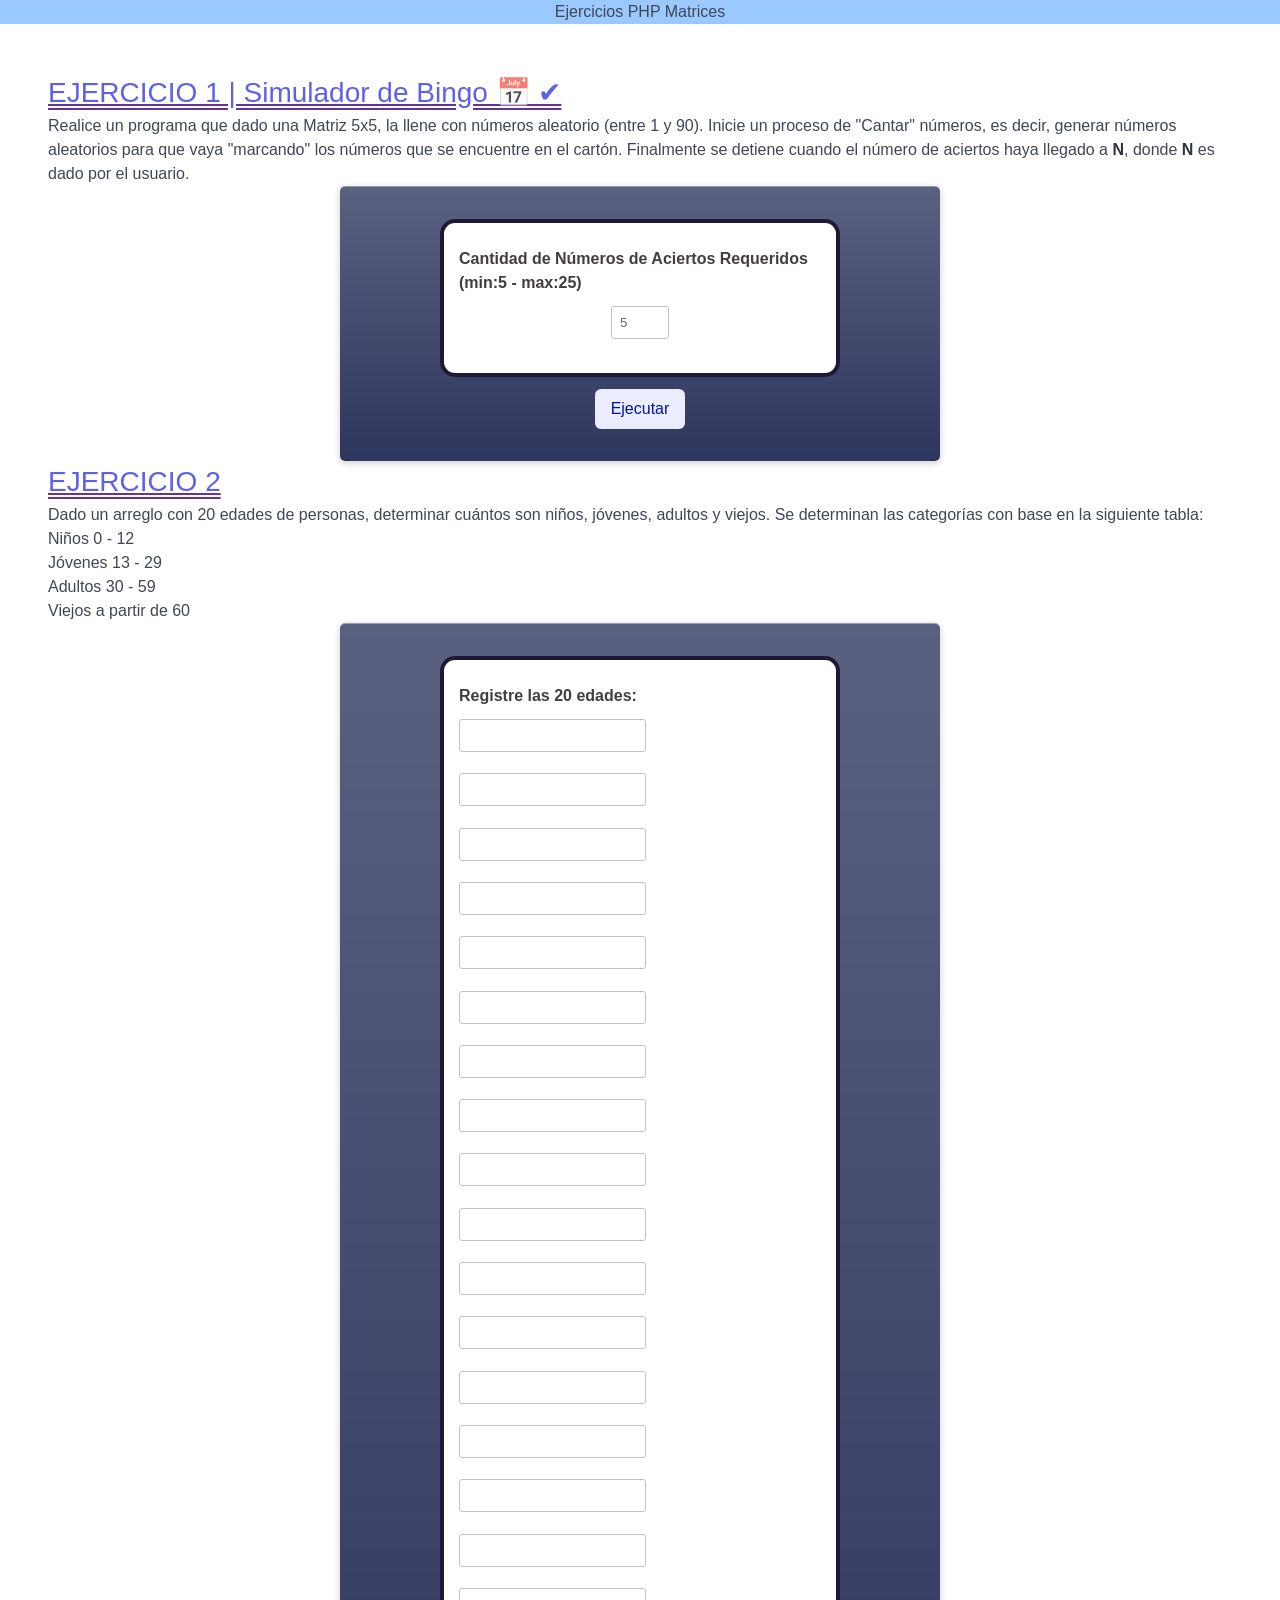
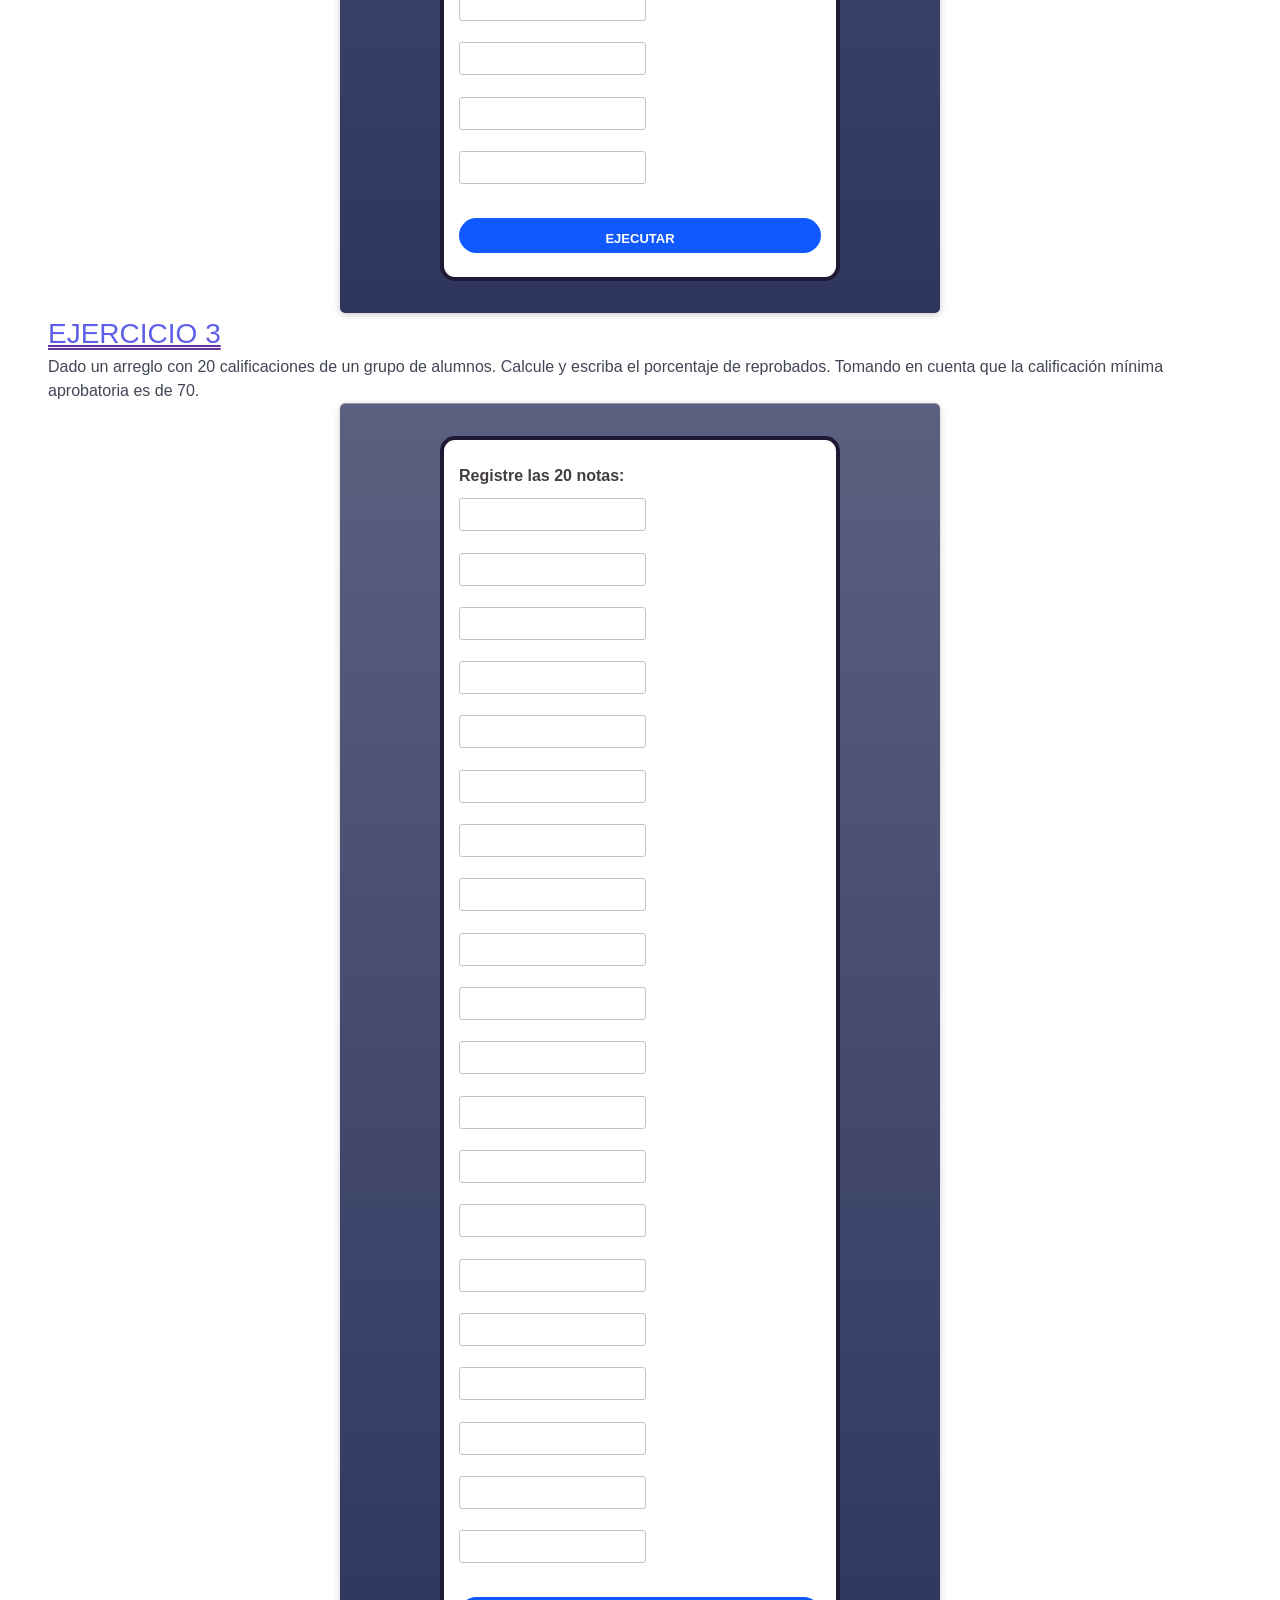
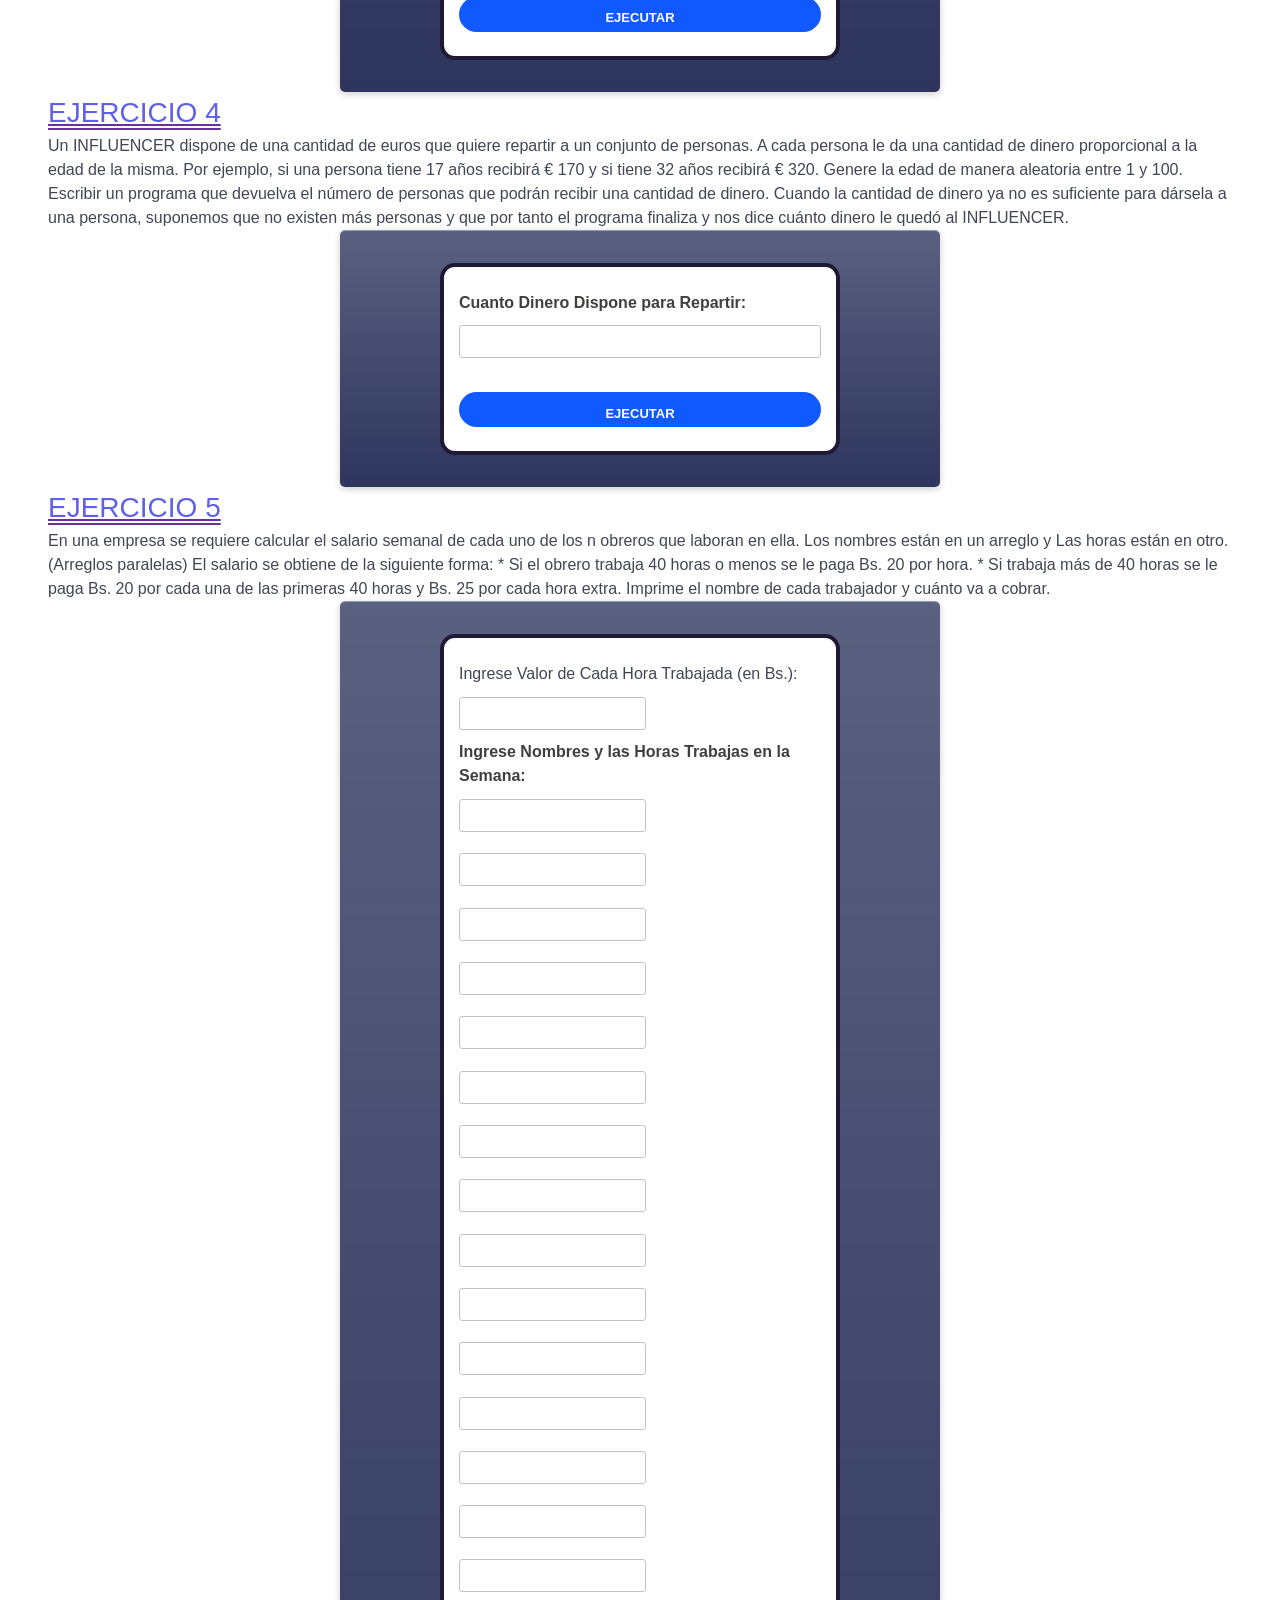
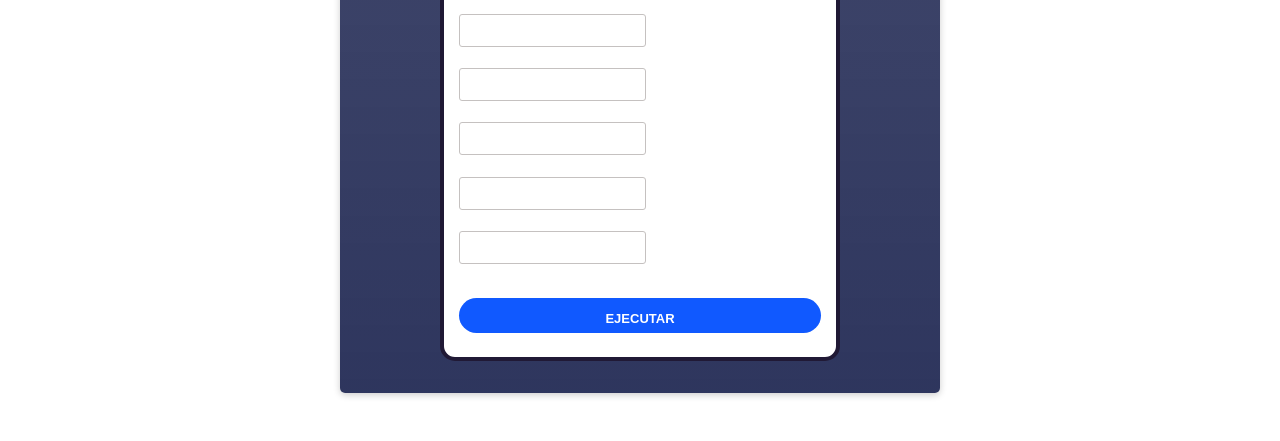
==== EjerciciosMatrices/index.html @ 1eda64de "Simulador de Bingo" ====
<!DOCTYPE html>
<html lang="en">
  <head>
    <meta charset="UTF-8" />
    <meta name="viewport" content="width=device-width, initial-scale=1.0" />
    <title>Ejercicios PHP | Matrices </title>

    <link rel="stylesheet" href="Estilos/bulma.css" />
    <link rel="stylesheet" href="Estilos/custom.css" />
  </head>

  <body>
    <header>
      <h2 class="text-center">Ejercicios PHP Matrices </h2>
    </header>

    <main>
        <div id="ejercicio1">
          <h1 class="ejercicio-titulo">EJERCICIO 1 | Simulador de Bingo 📅 ✔  </h1>
          <div >
            <p>
                Realice un programa que dado una Matriz 5x5, la llene con números aleatorio (entre 1 y 90). Inicie un proceso de 
                "Cantar" números, es decir, generar números aleatorios para que vaya "marcando" los números que se
                encuentre en el cartón. Finalmente se detiene cuando el número de aciertos haya llegado a <strong>N</strong>, donde 
                <strong>N</strong> es dado por el usuario.
            </p>
            <p>
              <div  class="frame">
                <form action="Scripts/BingoSimulador.php" method="post" class="formulario">
                  <div class="field formulario-contenedor">
                    <label class="formulario-label" for="cantAciertos">
                      Cantidad de Números de Aciertos Requeridos (min:5 - max:25)
                    </label>
                    <div class="control is-flex is-justify-content-center">
                      <input class="formulario-input" type="number" value=5 min="5" max="25" step="1" id="cantAciertos" name="cantAciertos" />
                    </div>
                  </div>
                  <!-- <div class="field formulario-contenedor">
                    <label class="formulario-label" for="cantMatriz">
                      Cantidad de Matriz (min:1 - max:4)
                    </label>
                    <div class="control is-flex is-justify-content-center">
                      <input class="formulario-input" type="number" value=1 min="1" max="4" step="1" id="cantMatriz" name="cantMatriz"/>
                    </div>
                  </div> -->
                  <div class="field is-flex is-justify-content-center">
                    <input class="button is-link is-light" type="submit" value="Ejecutar" />
                  </div>
                </form>
              </div>
            </p>
          </div>
        </div>

        <div id="ejercicio2">
            <h1 class="ejercicio-titulo">EJERCICIO 2</h1>
            <div >
              <p>
                Dado un arreglo con 20 edades de personas, determinar cuántos son niños, jóvenes, 
                adultos y viejos. Se determinan las categorías con base en la siguiente tabla:
                <ul>
                  <li>Niños 0 - 12</li>
                  <li>Jóvenes 13 - 29 </li>
                  <li>Adultos 30 - 59</li>
                  <li>Viejos a partir de 60</li>
                </ul>
              </p>
              <p>
                <div  class="frame">
                  <form action="Ejercicios/ClasificarEdades.php" method="post" class="formulario">
                    <div class="formulario-contenedor">
                      <label class="formulario-label" for="edades">
                        Registre las 20 edades:
                      </label>
                      <ul>
                          <li>
                            <input class="formulario-input" type="number"  name="edades[0]" required/>
                          </li> 
                          <li>
                            <input class="formulario-input" type="number"  name="edades[1]" required/>
                          </li> 
                          <li>
                            <input class="formulario-input" type="number"  name="edades[2]" required/>
                          </li> 
                          <li>
                            <input class="formulario-input" type="number"  name="edades[3]" required/>
                          </li> 
                          <li>
                            <input class="formulario-input" type="number"  name="edades[4]" required/>
                          </li> 
                          <li>
                            <input class="formulario-input" type="number"  name="edades[5]" required/>
                          </li> 
                          <li>
                            <input class="formulario-input" type="number"  name="edades[6]" required/>
                          </li> 
                          <li>
                            <input class="formulario-input" type="number"  name="edades[7]" required/>
                          </li> 
                          <li>
                            <input class="formulario-input" type="number"  name="edades[8]" required/>
                          </li> 
                          <li>
                            <input class="formulario-input" type="number"  name="edades[9]" required/>
                          </li> 
                          <li>
                            <input class="formulario-input" type="number"  name="edades[10]" required/>
                          </li> 
                          <li>
                            <input class="formulario-input" type="number"  name="edades[11]" required/>
                          </li> 
                          <li>
                            <input class="formulario-input" type="number"  name="edades[12]" required/>
                          </li> 
                          <li>
                            <input class="formulario-input" type="number"  name="edades[13]" required/>
                          </li> 
                          <li>
                            <input class="formulario-input" type="number"  name="edades[14]" required/>
                          </li> 
                          <li>
                            <input class="formulario-input" type="number"  name="edades[15]" required/>
                          </li> 
                          <li>
                            <input class="formulario-input" type="number"  name="edades[16]" required/>
                          </li> 
                          <li>
                            <input class="formulario-input" type="number"  name="edades[17]" required/>
                          </li> 
                          <li>
                            <input class="formulario-input" type="number"  name="edades[18]" required/>
                          </li> 
                          <li>
                            <input class="formulario-input" type="number"  name="edades[19]" required/>
                          </li> 
                      </ul>
                      <input class="formulario-boton-ejecutar" type="submit" value="Ejecutar" />
                    </div>
                  </form>
                </div>
              </p>
            </div>
        </div>

        <div id="ejercicio3">
            <h1 class="ejercicio-titulo">EJERCICIO 3</h1>
            <div >
              <p>
                Dado un arreglo con 20 calificaciones de un grupo de alumnos. Calcule y escriba el porcentaje de reprobados. 
                Tomando en cuenta que la calificación mínima aprobatoria es de 70.
              </p>
              <p>
                <div  class="frame">
                  <form action="Ejercicios/CalificacionesAlumnos.php" method="post" class="formulario">
                    <div class="formulario-contenedor">
                      <label class="formulario-label" for="notas">
                        Registre las 20 notas:
                      </label>
                      <ul>
                          <li>
                            <input class="formulario-input" type="number"  name="notas[0]" required/>
                          </li> 
                          <li>
                            <input class="formulario-input" type="number"  name="notas[1]" required/>
                          </li> 
                          <li>
                            <input class="formulario-input" type="number"  name="notas[2]" required/>
                          </li> 
                          <li>
                            <input class="formulario-input" type="number"  name="notas[3]" required/>
                          </li> 
                          <li>
                            <input class="formulario-input" type="number"  name="notas[4]" required/>
                          </li> 
                          <li>
                            <input class="formulario-input" type="number"  name="notas[5]" required/>
                          </li> 
                          <li>
                            <input class="formulario-input" type="number"  name="notas[6]" required/>
                          </li> 
                          <li>
                            <input class="formulario-input" type="number"  name="notas[7]" required/>
                          </li> 
                          <li>
                            <input class="formulario-input" type="number"  name="notas[8]" required/>
                          </li> 
                          <li>
                            <input class="formulario-input" type="number"  name="notas[9]" required/>
                          </li> 
                          <li>
                            <input class="formulario-input" type="number"  name="notas[10]" required/>
                          </li> 
                          <li>
                            <input class="formulario-input" type="number"  name="notas[11]" required/>
                          </li> 
                          <li>
                            <input class="formulario-input" type="number"  name="notas[12]" required/>
                          </li> 
                          <li>
                            <input class="formulario-input" type="number"  name="notas[13]" required/>
                          </li> 
                          <li>
                            <input class="formulario-input" type="number"  name="notas[14]" required/>
                          </li> 
                          <li>
                            <input class="formulario-input" type="number"  name="notas[15]" required/>
                          </li> 
                          <li>
                            <input class="formulario-input" type="number"  name="notas[16]" required/>
                          </li> 
                          <li>
                            <input class="formulario-input" type="number"  name="notas[17]" required/>
                          </li> 
                          <li>
                            <input class="formulario-input" type="number"  name="notas[18]" required/>
                          </li> 
                          <li>
                            <input class="formulario-input" type="number"  name="notas[19]" required/>
                          </li> 
                      </ul>
                      <input class="formulario-boton-ejecutar" type="submit" value="Ejecutar" />
                    </div>
                  </form>
                </div>
              </p>
            </div>
        </div>

        <div id="ejercicio4">
          <h1 class="ejercicio-titulo">EJERCICIO 4</h1>
          <div >
            <p>
              Un INFLUENCER dispone de una cantidad de euros que quiere repartir a un conjunto de personas. 
              A cada persona le da una cantidad de dinero proporcional a la edad de la misma. Por ejemplo, 
              si una persona tiene 17 años recibirá € 170 y si tiene 32 años recibirá € 320. 
              Genere la edad de manera aleatoria entre 1 y 100.
              Escribir un programa que devuelva el número de personas que podrán recibir una cantidad de dinero. 
              Cuando la cantidad de dinero ya no es suficiente para dársela a una persona, suponemos que 
              no existen más personas y que por tanto el programa finaliza y nos dice cuánto dinero le 
              quedó al INFLUENCER.
            </p>
            <p>
              <div  class="frame">
                <form action="Ejercicios/InfluencerDineroRepartir.php" method="post" class="formulario">
                  <div class="formulario-contenedor">
                    <label class="formulario-label" for="monto">
                      Cuanto Dinero Dispone para Repartir:
                    </label>
                    <input class="formulario-input" type="number"  name="monto" required/>
                
                    <input class="formulario-boton-ejecutar" type="submit" value="Ejecutar" />
                  </div>
                </form>
              </div>
            </p>
          </div>
        </div>

        <div id="ejercicio5">
          <h1 class="ejercicio-titulo">EJERCICIO 5</h1>
          <div >
            <p>
              En una empresa se requiere calcular el salario semanal de cada uno de los n obreros que laboran en ella. 
              Los nombres están en un arreglo y Las horas están en otro. (Arreglos paralelas)
              El salario se obtiene de la siguiente forma: 
                * Si el obrero trabaja 40 horas o menos se le paga Bs. 20 por hora. 
                * Si trabaja más de 40 horas se le paga Bs. 20 por cada una de las primeras 40 horas y Bs. 25 por cada hora extra. 
              
                Imprime el nombre de cada trabajador y cuánto va a cobrar.
            </p>
            <p>
              <div  class="frame">
                <form action="Ejercicios/CalcularSalarioTrabajadores.php" method="post" class="formulario">
                  <div class="formulario-contenedor">
                    <p>
                    <label class="formulario-label"></label>
                      Ingrese Valor de Cada Hora Trabajada (en Bs.):
                    </label>
                    <input class="formulario-input" type="number"  name="valorXHora" required/>
                  </p>
                    <label class="formulario-label">
                      Ingrese Nombres y las Horas Trabajas en la Semana:
                    </label>
                    <ul>
                        <li>
                          <input class="formulario-input" type="text"  name="nombres[0]" required/>
                          <input class="formulario-input" type="number"  name="horas[0]" required/>
                        </li> 
                        <li>
                          <input class="formulario-input" type="text"  name="nombres[1]" required/>
                          <input class="formulario-input" type="number"  name="horas[1]" required/>
                        </li> 
                        <li>
                          <input class="formulario-input" type="text"  name="nombres[2]" required/>
                          <input class="formulario-input" type="number"  name="horas[2]" required/>
                        </li> 
                        <li>
                          <input class="formulario-input" type="text"  name="nombres[3]" required/>
                          <input class="formulario-input" type="number"  name="horas[3]" required/>
                        </li> 
                        <li>
                          <input class="formulario-input" type="text"  name="nombres[4]" required/>
                          <input class="formulario-input" type="number"  name="horas[4]" required/>
                        </li> 
                        <li>
                          <input class="formulario-input" type="text"  name="nombres[5]" required/>
                          <input class="formulario-input" type="number"  name="horas[5]" required/>
                        </li> 
                        <li>
                          <input class="formulario-input" type="text"  name="nombres[6]" required/>
                          <input class="formulario-input" type="number"  name="horas[6]" required/>
                        </li> 
                        <li>
                          <input class="formulario-input" type="text"  name="nombres[7]" required/>
                          <input class="formulario-input" type="number"  name="horas[7]" required/>
                        </li> 
                        <li>
                          <input class="formulario-input" type="text"  name="nombres[8]" required/>
                          <input class="formulario-input" type="number"  name="horas[8]" required/>
                        </li> 
                        <li>
                          <input class="formulario-input" type="text"  name="nombres[9]" required/>
                          <input class="formulario-input" type="number"  name="horas[9]" required/>
                        </li> 
                        
                    </ul>
                    <input class="formulario-boton-ejecutar" type="submit" value="Ejecutar" />
                  </div>
                </form>
              </div>
            </p>
          </div>
        </div>
        
    </main>
</body>
</html>
---- EjerciciosMatrices/Estilos/custom.css ----
body {
  font-family: Verdana, Geneva, Tahoma, sans-serif;
  margin: 0;
  padding: 0;
}

header {
  background-color: #9ac9ff;
  width: 100%; 
}

main {
    padding: 48px;
}

.frame {

  width: 600px;
  background:
    linear-gradient(
    rgba(35,43,85,0.75),
    rgba(35,43,85,0.95));
  padding: 32px;
  margin-left: auto;
  margin-right: auto;
  border-top: solid 1px rgba(255,255,255,.5);
  border-radius: 5px;
  box-shadow: 0px 2px 7px rgba(0,0,0,0.2);
  overflow: hidden;
  transition: all .5s ease;
}

.frame-long {
  height: 615px;
}

.frame-short {
  height: 400px;
  margin-top: 50px;
  box-shadow: 0px 2px 7px rgba(0,0,0,0.1);
}

.container {
  width: 100%;
  padding-top: 60px;
  padding-bottom: 100px;
}

.text-center {
  text-align: center;
}

.ejercicio-titulo {
  font-size: 1.75rem;
  font-family: Verdana, Geneva, Tahoma, sans-serif;
  color: rgba(20, 23, 220, 0.685);
  text-decoration: underline double #663399;
}

/* Formulario */
.formulario {
  width: 100%;
  max-width: 400px;
  margin: auto;
}

.formulario-contenedor {
  border-radius: 15px;
  border: 4px solid #201935;
  background-color: #fff;
  display: flex;
  flex-direction: column;
  padding: 24px 15px;
}

.formulario-label {
  color: #423e3d;
  font-weight: bold;
  transition: color 300ms ease;
}

.formulario-input {
  border-radius: 3px;
  box-shadow: 0 1px 3px rgba(#c5c1c0, 0%) inset;
  color: #6d6665;
  margin: 0.8em 0;
  border: 1px solid #c5c1c0;
  padding: 0.6em 0.6em;
  transition: box-shadow 300ms ease-out;
  
}

.formulario-input:hover {
  box-shadow: 0 1px 3px rgba(#ffdd9d, 40%) inset;
}

.formulario-input:focus {
  outline: #2bbee7 auto 3px;
}

.formulario-boton-ejecutar {
  float: left;
  font-weight: 700;
  text-transform: uppercase;
  font-size: 13px;
  text-align: center;
  color: #ffffff;
  padding-top: 8px;
  width: 100%;
  height: 35px;
	border: none;
	border-radius: 20px;
  margin-top: 23px;
  background-color: #1059FF;
}

.quote-left-border {
  border-top-left-radius: 10px;
  border-bottom-left-radius: 10px;
  border-left:3px solid brown
}

.quote-box {
  padding: 25px;
  overflow: hidden;
  margin-top: 20px;
  border-radius: 20px;
  background-color: whitesmoke;
  color:brown;
  box-shadow: 4px 4px 6px  #1d1d1ddc;
  -webkit-border-radius: 20px;
  -moz-border-radius: 20px;
  -ms-border-radius: 20px;
  -o-border-radius: 20px;
}
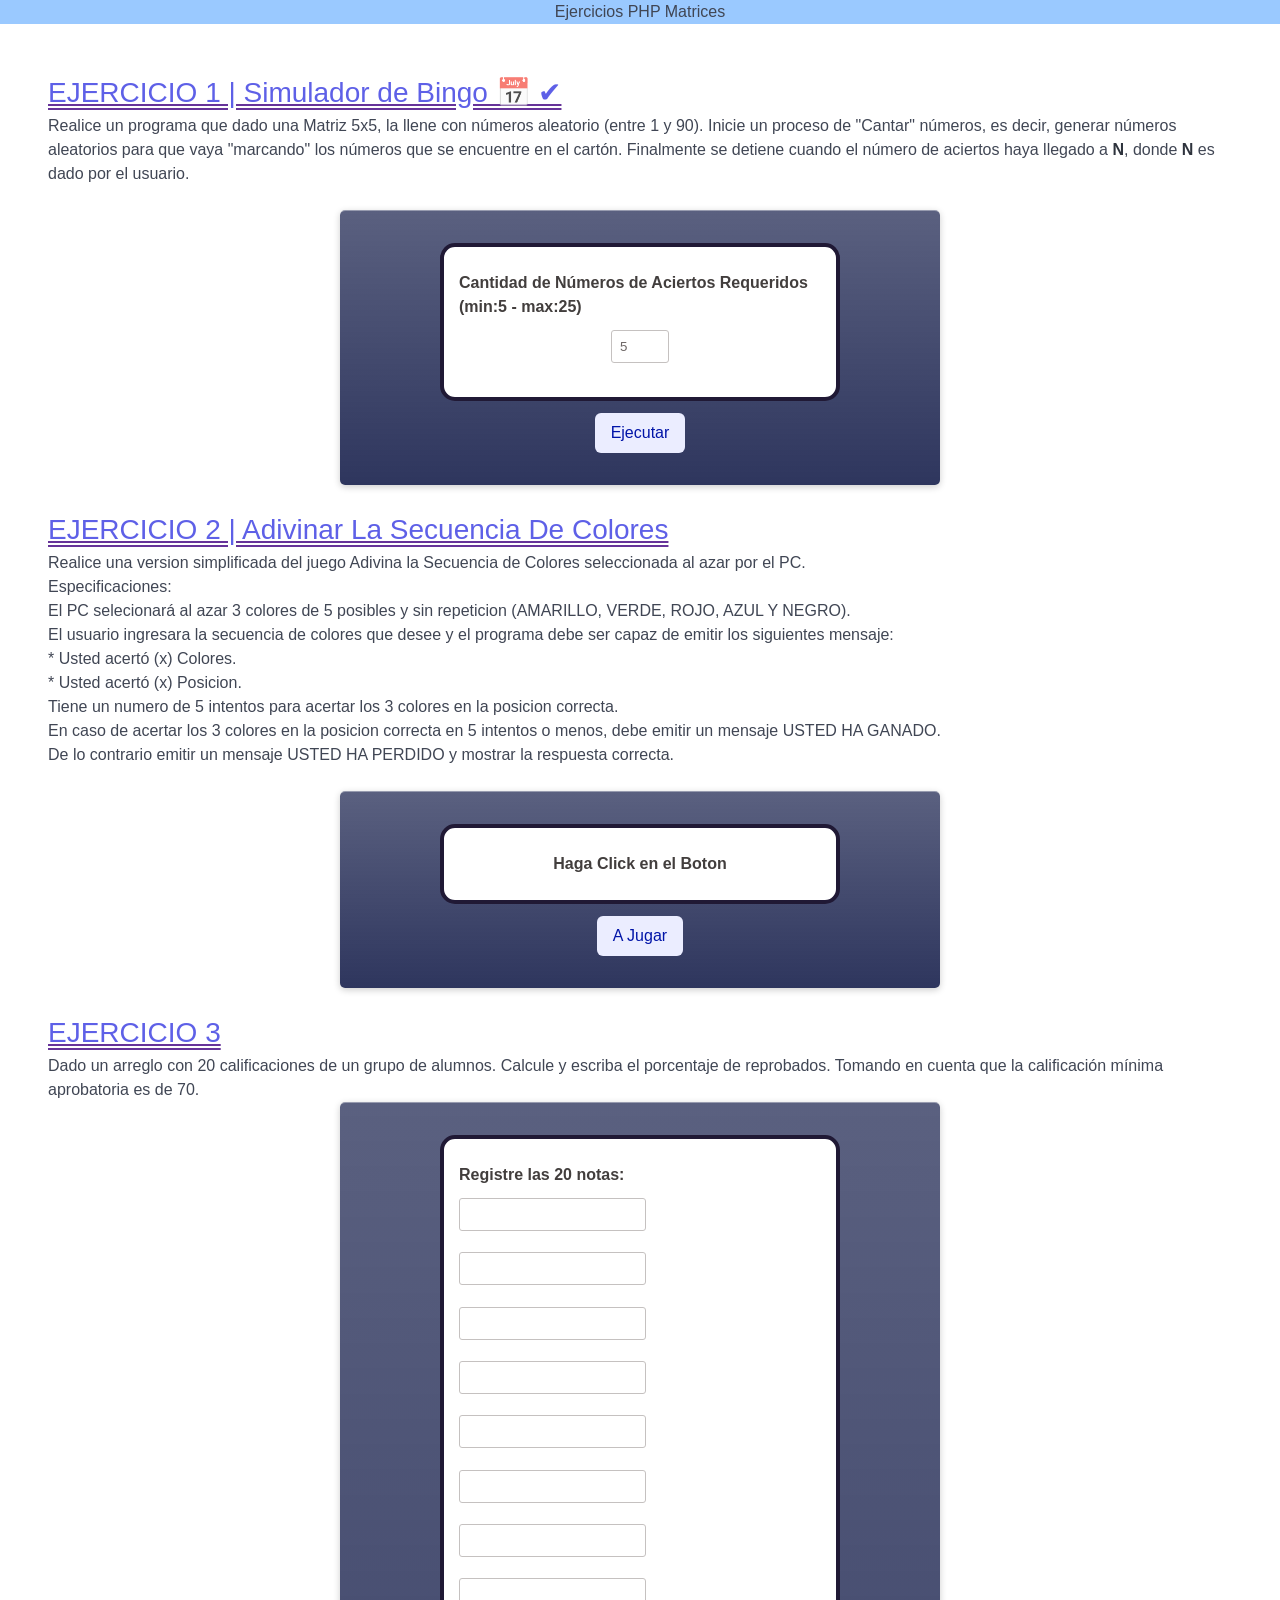
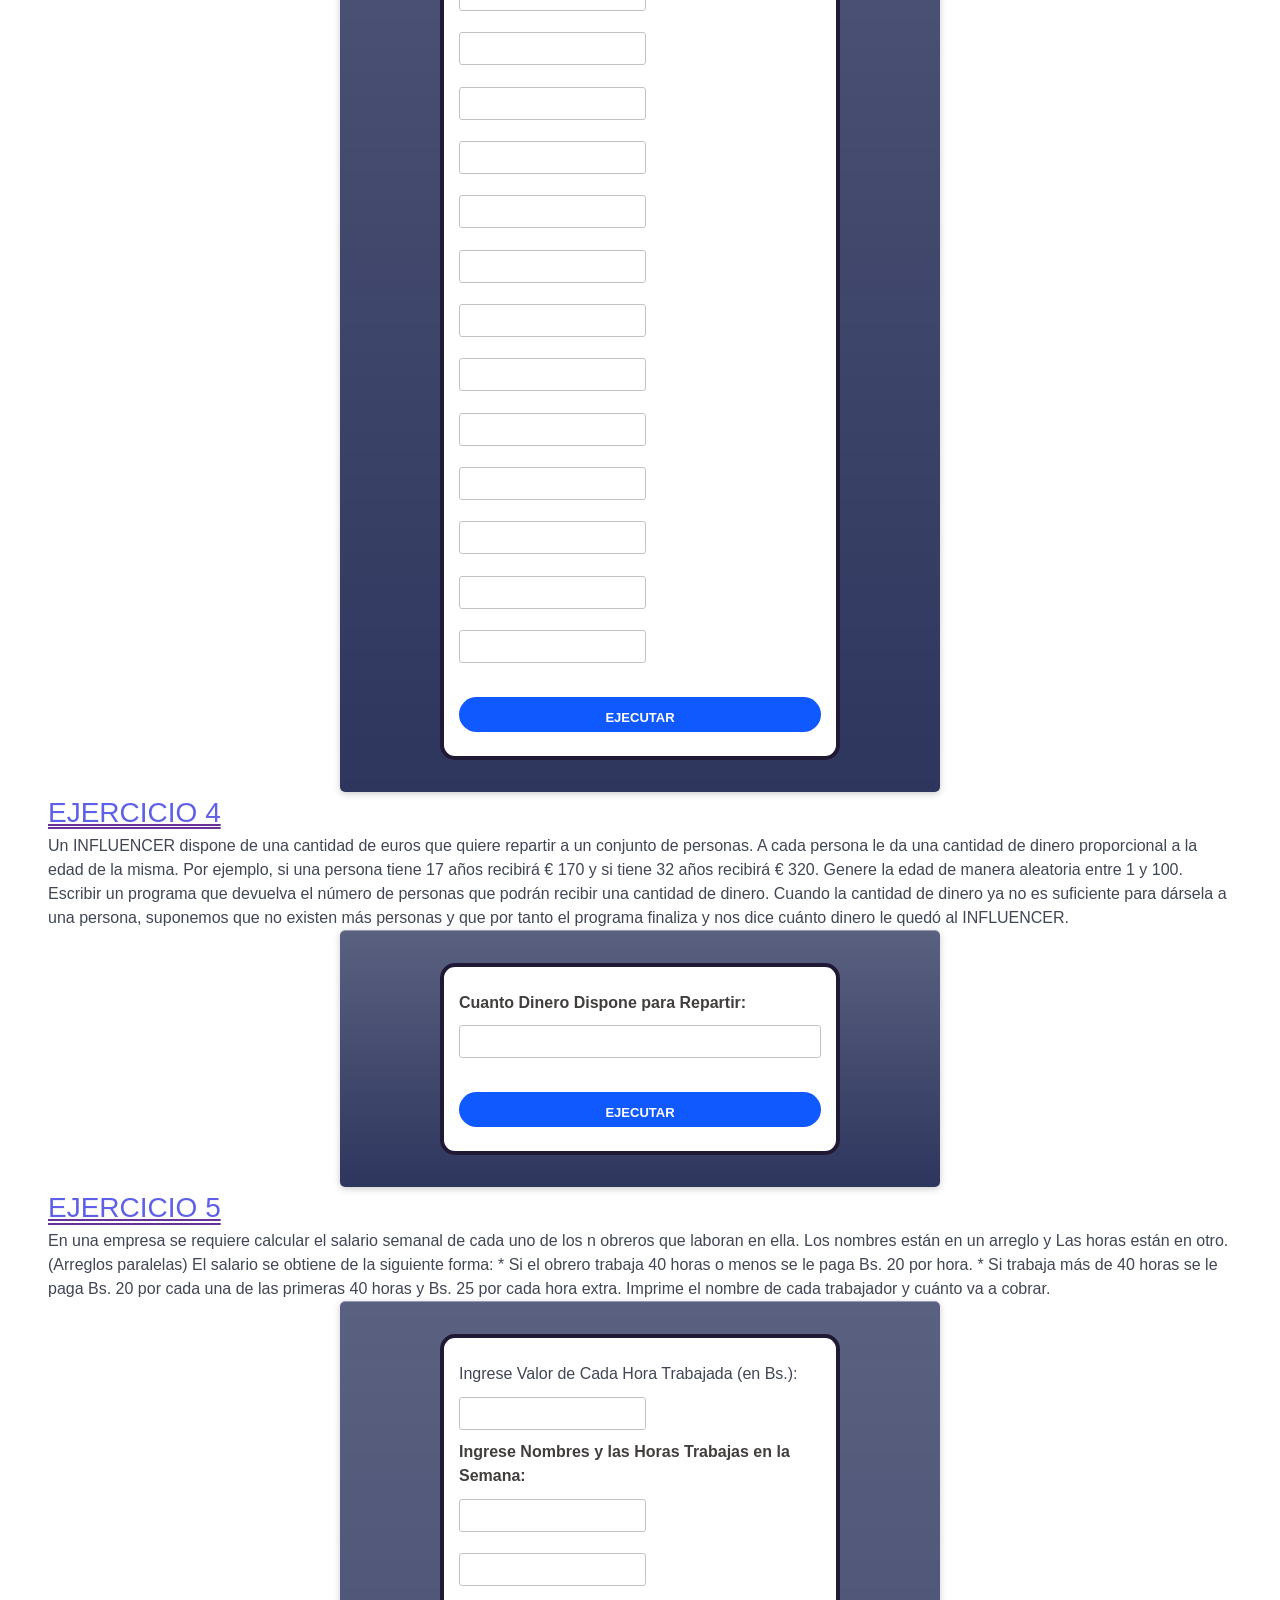
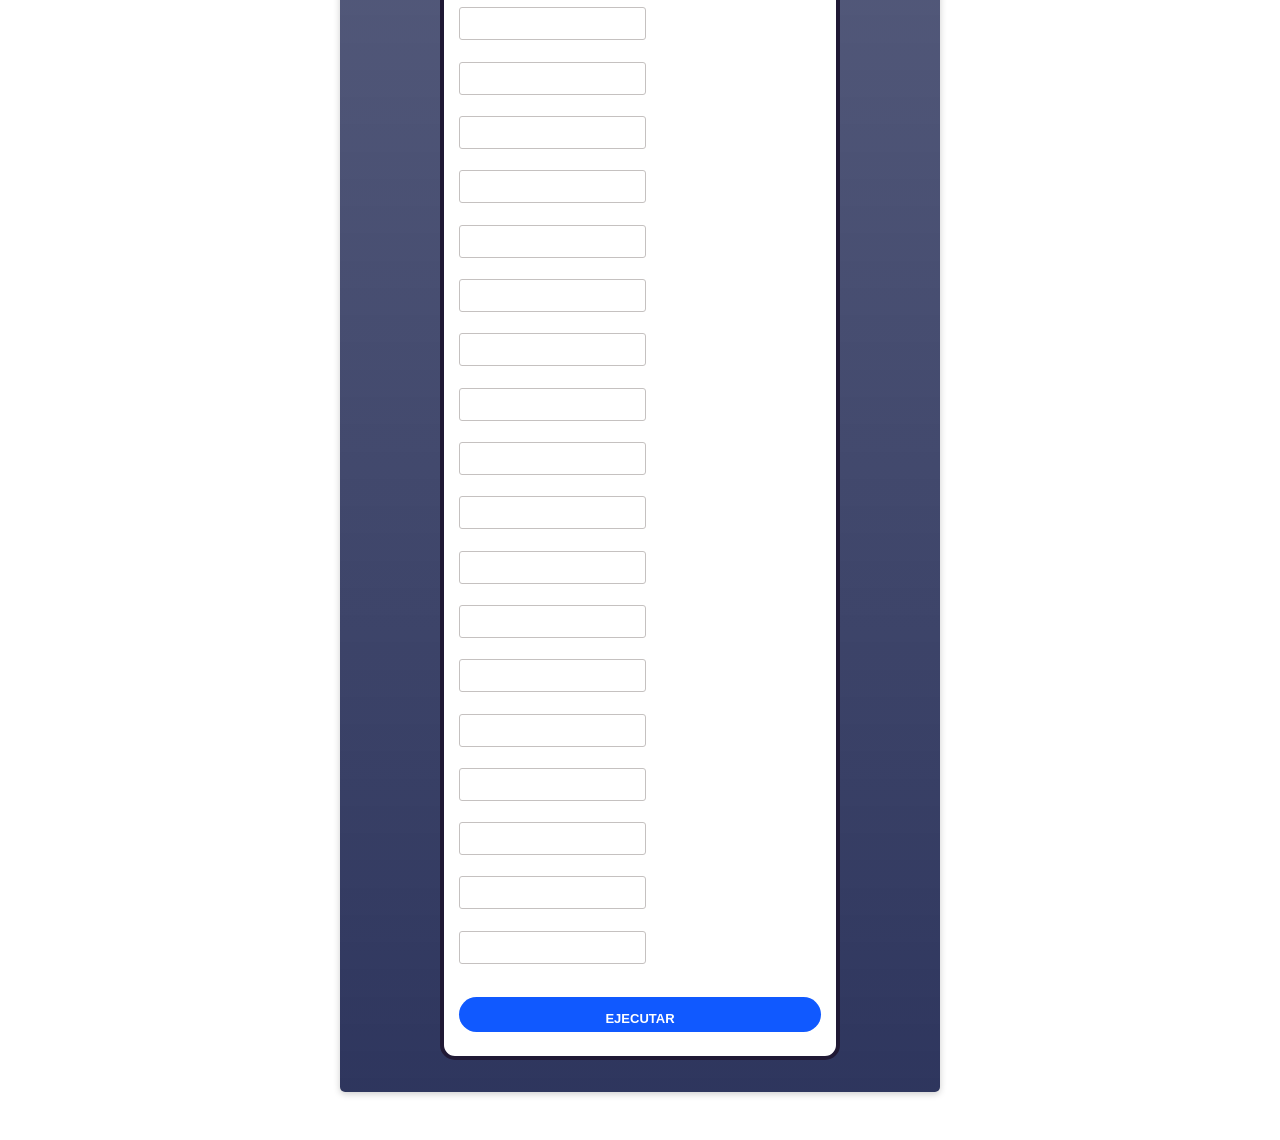
==== commit fa1426f1: "Ejercicno Num 2" ====
--- a/EjerciciosMatrices/index.html
+++ b/EjerciciosMatrices/index.html
@@ -15,7 +15,7 @@
     </header>
 
     <main>
-        <div id="ejercicio1">
+        <div id="ejercicio1" class="mb-5">
           <h1 class="ejercicio-titulo">EJERCICIO 1 | Simulador de Bingo 📅 ✔  </h1>
           <div >
             <p>
@@ -24,7 +24,7 @@
                 encuentre en el cartón. Finalmente se detiene cuando el número de aciertos haya llegado a <strong>N</strong>, donde 
                 <strong>N</strong> es dado por el usuario.
             </p>
-            <p>
+            <p class="mt-5 mb-3">
               <div  class="frame">
                 <form action="Scripts/BingoSimulador.php" method="post" class="formulario">
                   <div class="field formulario-contenedor">
@@ -35,14 +35,7 @@
                       <input class="formulario-input" type="number" value=5 min="5" max="25" step="1" id="cantAciertos" name="cantAciertos" />
                     </div>
                   </div>
-                  <!-- <div class="field formulario-contenedor">
-                    <label class="formulario-label" for="cantMatriz">
-                      Cantidad de Matriz (min:1 - max:4)
-                    </label>
-                    <div class="control is-flex is-justify-content-center">
-                      <input class="formulario-input" type="number" value=1 min="1" max="4" step="1" id="cantMatriz" name="cantMatriz"/>
-                    </div>
-                  </div> -->
+
                   <div class="field is-flex is-justify-content-center">
                     <input class="button is-link is-light" type="submit" value="Ejecutar" />
                   </div>
@@ -52,89 +45,41 @@
           </div>
         </div>
 
-        <div id="ejercicio2">
-            <h1 class="ejercicio-titulo">EJERCICIO 2</h1>
+        <div id="ejercicio2" class="mb-5">
+            <h1 class="ejercicio-titulo">EJERCICIO 2 | Adivinar La Secuencia De Colores</h1>
             <div >
-              <p>
-                Dado un arreglo con 20 edades de personas, determinar cuántos son niños, jóvenes, 
-                adultos y viejos. Se determinan las categorías con base en la siguiente tabla:
+              <p>Realice  una version simplificada del juego Adivina la Secuencia de Colores seleccionada al azar por el PC. <br />
+                Especificaciones: <br />
                 <ul>
-                  <li>Niños 0 - 12</li>
-                  <li>Jóvenes 13 - 29 </li>
-                  <li>Adultos 30 - 59</li>
-                  <li>Viejos a partir de 60</li>
+                  <li>
+                    <p>El PC selecionará al azar 3 colores de 5 posibles y sin repeticion (AMARILLO, VERDE, ROJO, AZUL Y NEGRO).</p>
+                  </li>
+                  <li>
+                    <p>El usuario ingresara la secuencia de colores que desee y el programa debe ser capaz de emitir los siguientes mensaje:</p>
+                    <p> * Usted acertó (x) Colores.</p>
+                    <p> * Usted acertó (x) Posicion.</p>
+                  </li>
+                  <li>
+                    <p>Tiene un numero de 5 intentos para acertar los 3 colores en la posicion correcta.</p>
+                  </li>
+                  <li>
+                    <p>En caso de acertar los 3 colores en la posicion correcta en 5 intentos o menos, debe emitir un mensaje USTED HA GANADO. </p> 
+                    <p>De lo contrario emitir un mensaje USTED HA PERDIDO y mostrar la respuesta correcta.</p>
+                  </li>
                 </ul>
               </p>
-              <p>
+              <p class="mt-5 mb-3">
                 <div  class="frame">
-                  <form action="Ejercicios/ClasificarEdades.php" method="post" class="formulario">
-                    <div class="formulario-contenedor">
-                      <label class="formulario-label" for="edades">
-                        Registre las 20 edades:
+                  <form action="Ejercicios/AdivinaSecuenciaColores.php" method="post" class="formulario">
+                    <div class="field formulario-contenedor has-text-centered">
+                      <label class="formulario-label" for="cantAciertos">
+                        Haga Click en el Boton
                       </label>
-                      <ul>
-                          <li>
-                            <input class="formulario-input" type="number"  name="edades[0]" required/>
-                          </li> 
-                          <li>
-                            <input class="formulario-input" type="number"  name="edades[1]" required/>
-                          </li> 
-                          <li>
-                            <input class="formulario-input" type="number"  name="edades[2]" required/>
-                          </li> 
-                          <li>
-                            <input class="formulario-input" type="number"  name="edades[3]" required/>
-                          </li> 
-                          <li>
-                            <input class="formulario-input" type="number"  name="edades[4]" required/>
-                          </li> 
-                          <li>
-                            <input class="formulario-input" type="number"  name="edades[5]" required/>
-                          </li> 
-                          <li>
-                            <input class="formulario-input" type="number"  name="edades[6]" required/>
-                          </li> 
-                          <li>
-                            <input class="formulario-input" type="number"  name="edades[7]" required/>
-                          </li> 
-                          <li>
-                            <input class="formulario-input" type="number"  name="edades[8]" required/>
-                          </li> 
-                          <li>
-                            <input class="formulario-input" type="number"  name="edades[9]" required/>
-                          </li> 
-                          <li>
-                            <input class="formulario-input" type="number"  name="edades[10]" required/>
-                          </li> 
-                          <li>
-                            <input class="formulario-input" type="number"  name="edades[11]" required/>
-                          </li> 
-                          <li>
-                            <input class="formulario-input" type="number"  name="edades[12]" required/>
-                          </li> 
-                          <li>
-                            <input class="formulario-input" type="number"  name="edades[13]" required/>
-                          </li> 
-                          <li>
-                            <input class="formulario-input" type="number"  name="edades[14]" required/>
-                          </li> 
-                          <li>
-                            <input class="formulario-input" type="number"  name="edades[15]" required/>
-                          </li> 
-                          <li>
-                            <input class="formulario-input" type="number"  name="edades[16]" required/>
-                          </li> 
-                          <li>
-                            <input class="formulario-input" type="number"  name="edades[17]" required/>
-                          </li> 
-                          <li>
-                            <input class="formulario-input" type="number"  name="edades[18]" required/>
-                          </li> 
-                          <li>
-                            <input class="formulario-input" type="number"  name="edades[19]" required/>
-                          </li> 
-                      </ul>
-                      <input class="formulario-boton-ejecutar" type="submit" value="Ejecutar" />
+                      
+                    </div>
+  
+                    <div class="field is-flex is-justify-content-center">
+                      <input class="button is-link is-light" type="submit" value="A Jugar" />
                     </div>
                   </form>
                 </div>
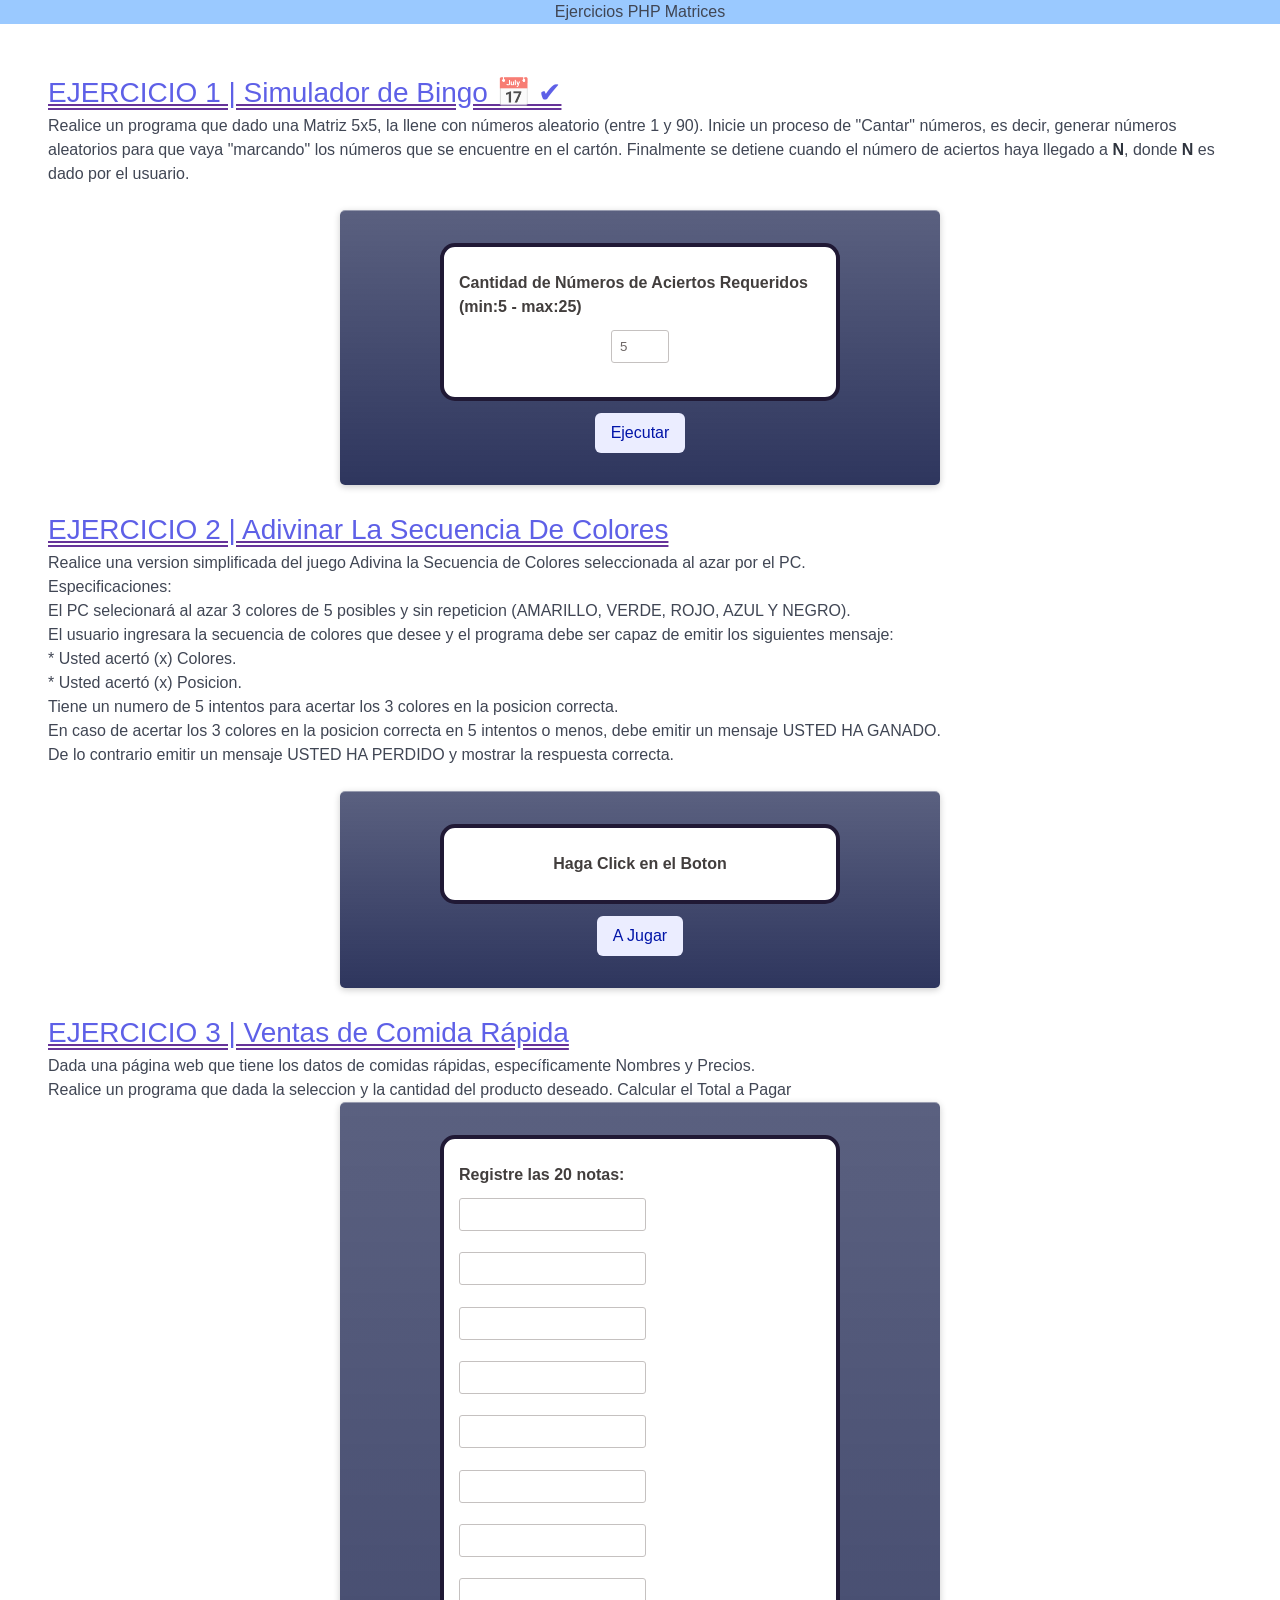
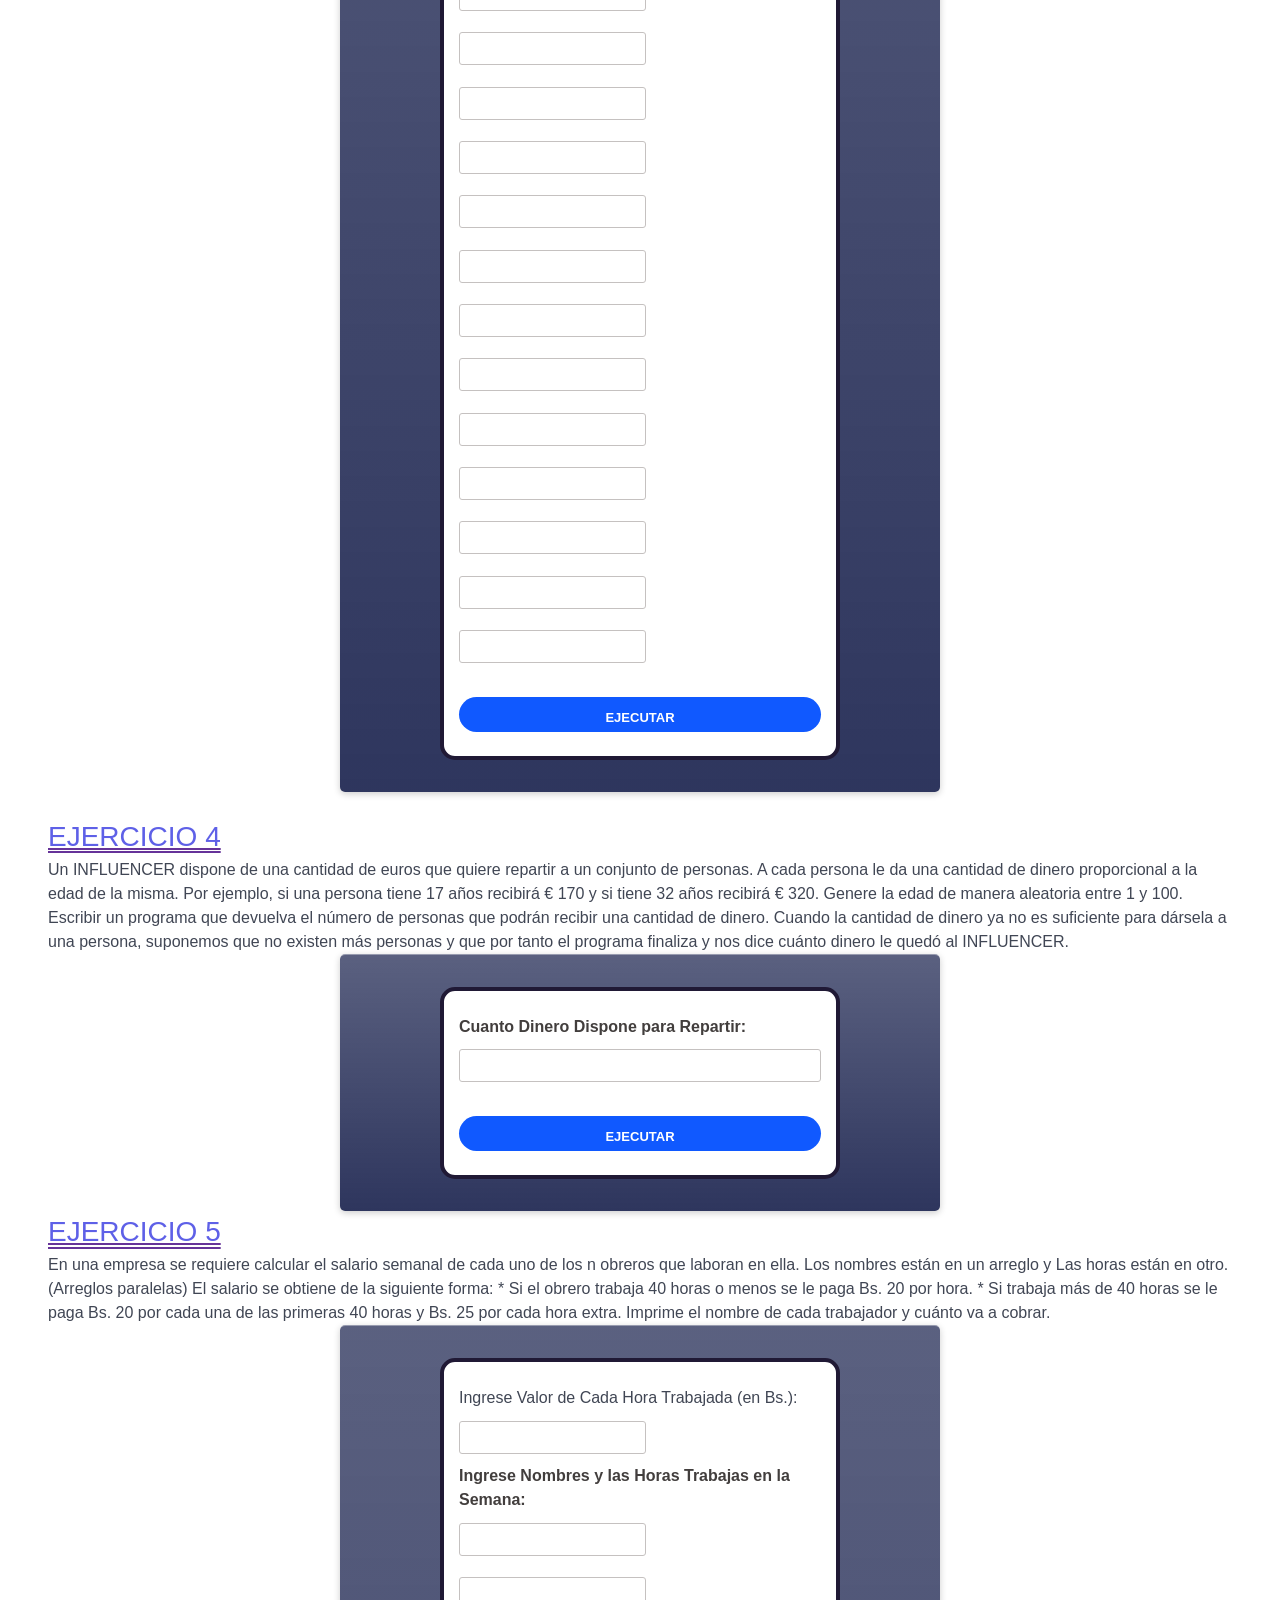
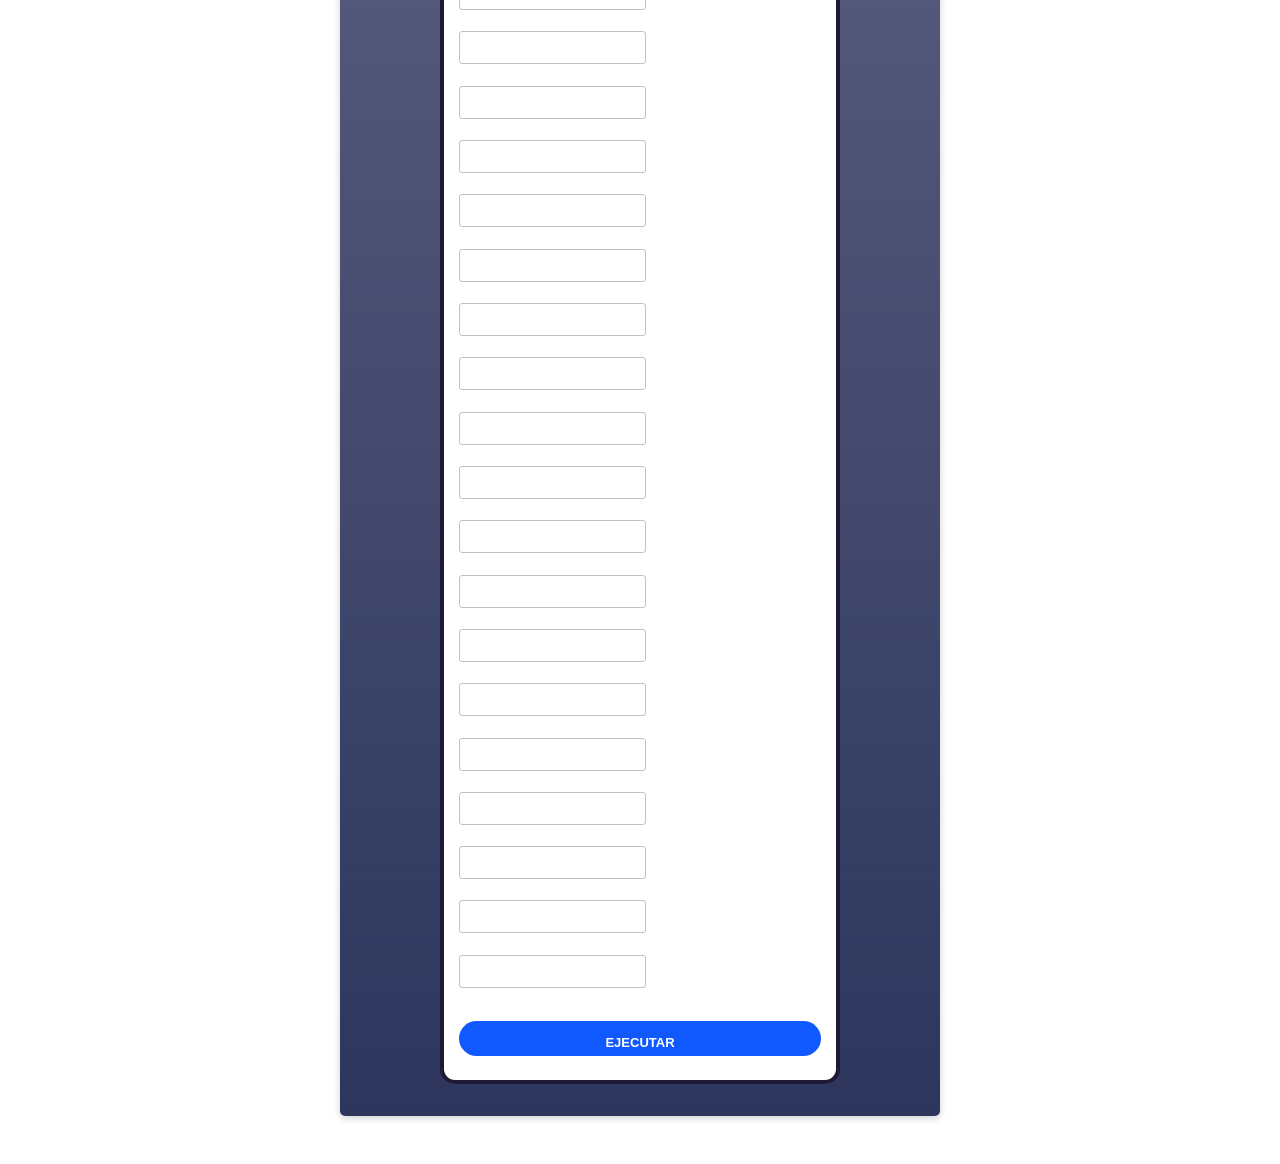
==== commit f81fcf0e: "Ejercicio Num 3" ====
--- a/EjerciciosMatrices/index.html
+++ b/EjerciciosMatrices/index.html
@@ -70,7 +70,7 @@
               </p>
               <p class="mt-5 mb-3">
                 <div  class="frame">
-                  <form action="Ejercicios/AdivinaSecuenciaColores.php" method="post" class="formulario">
+                  <form action="Scripts/AdivinaSecuenciaColores.php" method="post" class="formulario">
                     <div class="field formulario-contenedor has-text-centered">
                       <label class="formulario-label" for="cantAciertos">
                         Haga Click en el Boton
@@ -87,16 +87,18 @@
             </div>
         </div>
 
-        <div id="ejercicio3">
-            <h1 class="ejercicio-titulo">EJERCICIO 3</h1>
+        <div id="ejercicio3"  class="mb-5">
+            <h1 class="ejercicio-titulo">EJERCICIO 3 | Ventas de Comida Rápida</h1>
             <div >
               <p>
-                Dado un arreglo con 20 calificaciones de un grupo de alumnos. Calcule y escriba el porcentaje de reprobados. 
-                Tomando en cuenta que la calificación mínima aprobatoria es de 70.
+                Dada una página web que tiene los datos de comidas rápidas, específicamente Nombres y Precios.
+              </p>
+              <p>
+                Realice un programa que dada la seleccion y la cantidad del producto deseado. Calcular el Total a Pagar
               </p>
               <p>
                 <div  class="frame">
-                  <form action="Ejercicios/CalificacionesAlumnos.php" method="post" class="formulario">
+                  <form action="Scripts/VentasComidaRapidas.php" method="post" class="formulario">
                     <div class="formulario-contenedor">
                       <label class="formulario-label" for="notas">
                         Registre las 20 notas:
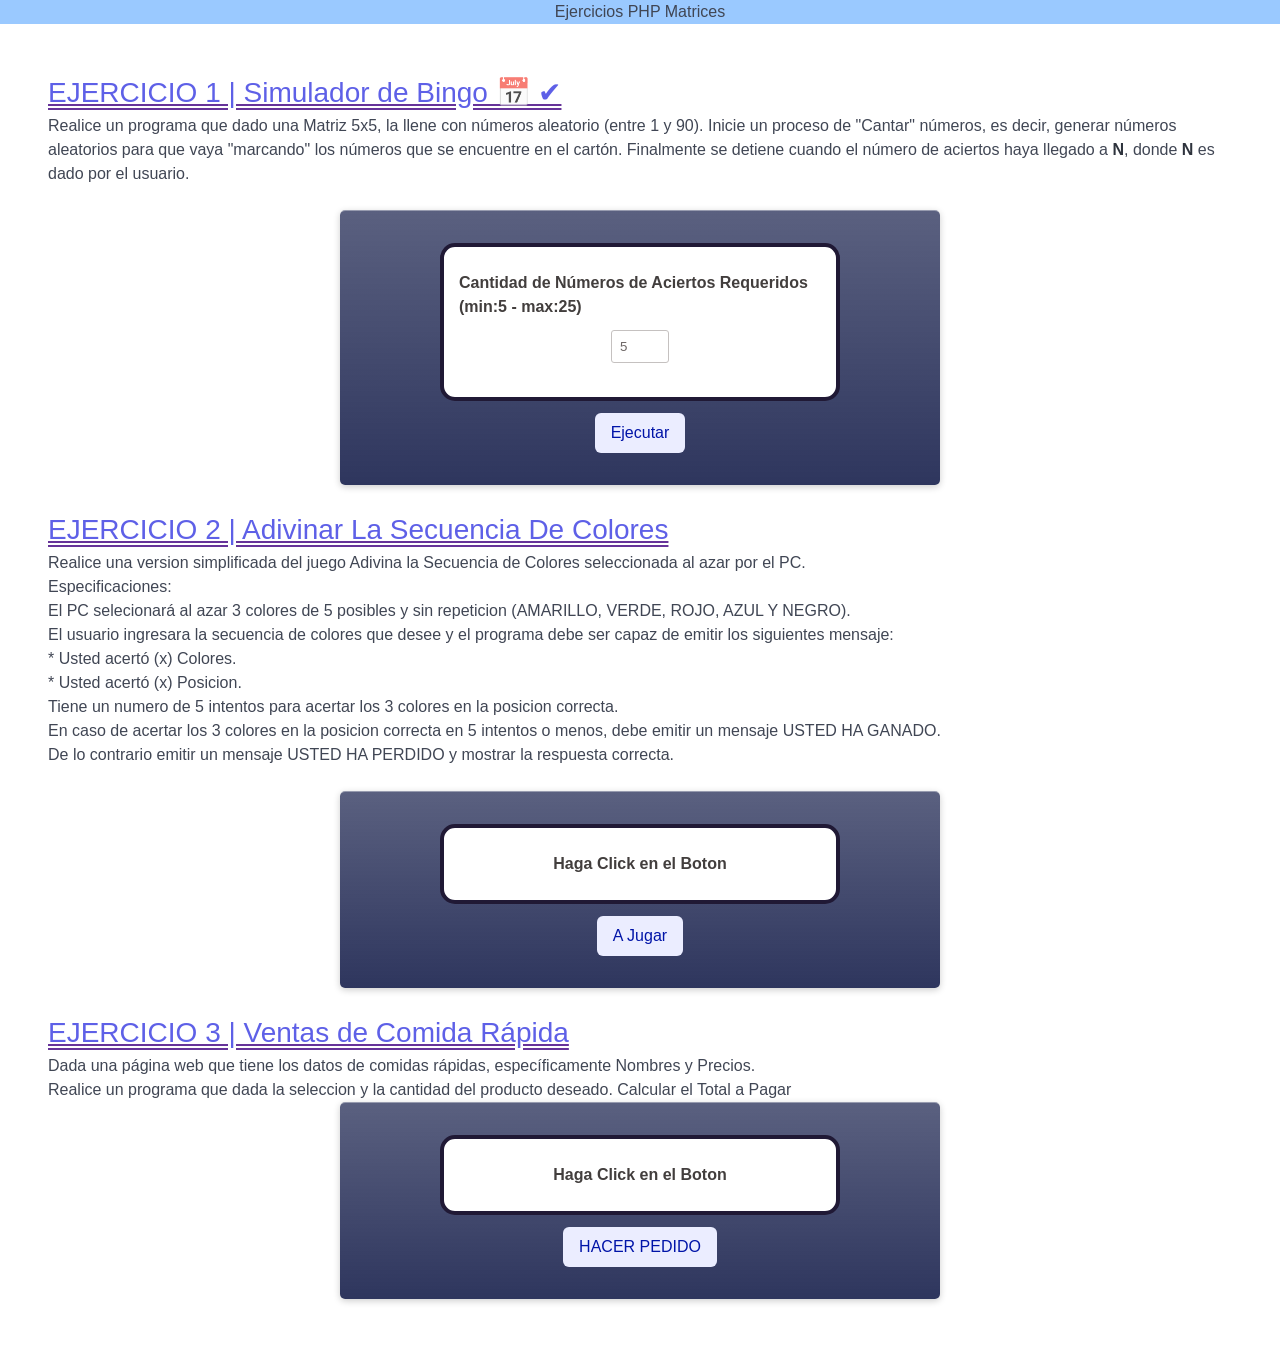
==== commit d375e29d: "terminado Venta de Comida Rapida" ====
--- a/EjerciciosMatrices/index.html
+++ b/EjerciciosMatrices/index.html
@@ -72,7 +72,7 @@
                 <div  class="frame">
                   <form action="Scripts/AdivinaSecuenciaColores.php" method="post" class="formulario">
                     <div class="field formulario-contenedor has-text-centered">
-                      <label class="formulario-label" for="cantAciertos">
+                      <label class="formulario-label">
                         Haga Click en el Boton
                       </label>
                       
@@ -99,185 +99,23 @@
               <p>
                 <div  class="frame">
                   <form action="Scripts/VentasComidaRapidas.php" method="post" class="formulario">
-                    <div class="formulario-contenedor">
-                      <label class="formulario-label" for="notas">
-                        Registre las 20 notas:
-                      </label>
-                      <ul>
-                          <li>
-                            <input class="formulario-input" type="number"  name="notas[0]" required/>
-                          </li> 
-                          <li>
-                            <input class="formulario-input" type="number"  name="notas[1]" required/>
-                          </li> 
-                          <li>
-                            <input class="formulario-input" type="number"  name="notas[2]" required/>
-                          </li> 
-                          <li>
-                            <input class="formulario-input" type="number"  name="notas[3]" required/>
-                          </li> 
-                          <li>
-                            <input class="formulario-input" type="number"  name="notas[4]" required/>
-                          </li> 
-                          <li>
-                            <input class="formulario-input" type="number"  name="notas[5]" required/>
-                          </li> 
-                          <li>
-                            <input class="formulario-input" type="number"  name="notas[6]" required/>
-                          </li> 
-                          <li>
-                            <input class="formulario-input" type="number"  name="notas[7]" required/>
-                          </li> 
-                          <li>
-                            <input class="formulario-input" type="number"  name="notas[8]" required/>
-                          </li> 
-                          <li>
-                            <input class="formulario-input" type="number"  name="notas[9]" required/>
-                          </li> 
-                          <li>
-                            <input class="formulario-input" type="number"  name="notas[10]" required/>
-                          </li> 
-                          <li>
-                            <input class="formulario-input" type="number"  name="notas[11]" required/>
-                          </li> 
-                          <li>
-                            <input class="formulario-input" type="number"  name="notas[12]" required/>
-                          </li> 
-                          <li>
-                            <input class="formulario-input" type="number"  name="notas[13]" required/>
-                          </li> 
-                          <li>
-                            <input class="formulario-input" type="number"  name="notas[14]" required/>
-                          </li> 
-                          <li>
-                            <input class="formulario-input" type="number"  name="notas[15]" required/>
-                          </li> 
-                          <li>
-                            <input class="formulario-input" type="number"  name="notas[16]" required/>
-                          </li> 
-                          <li>
-                            <input class="formulario-input" type="number"  name="notas[17]" required/>
-                          </li> 
-                          <li>
-                            <input class="formulario-input" type="number"  name="notas[18]" required/>
-                          </li> 
-                          <li>
-                            <input class="formulario-input" type="number"  name="notas[19]" required/>
-                          </li> 
-                      </ul>
-                      <input class="formulario-boton-ejecutar" type="submit" value="Ejecutar" />
-                    </div>
+                    
+                      <div class="field formulario-contenedor has-text-centered">
+                        <label class="formulario-label">
+                          Haga Click en el Boton
+                        </label>
+                        
+                      </div>
+    
+                      <div class="field is-flex is-justify-content-center">
+                        <input class="button is-link is-light" type="submit" value="HACER PEDIDO" />
+                      </div>
                   </form>
                 </div>
               </p>
             </div>
         </div>
 
-        <div id="ejercicio4">
-          <h1 class="ejercicio-titulo">EJERCICIO 4</h1>
-          <div >
-            <p>
-              Un INFLUENCER dispone de una cantidad de euros que quiere repartir a un conjunto de personas. 
-              A cada persona le da una cantidad de dinero proporcional a la edad de la misma. Por ejemplo, 
-              si una persona tiene 17 años recibirá € 170 y si tiene 32 años recibirá € 320. 
-              Genere la edad de manera aleatoria entre 1 y 100.
-              Escribir un programa que devuelva el número de personas que podrán recibir una cantidad de dinero. 
-              Cuando la cantidad de dinero ya no es suficiente para dársela a una persona, suponemos que 
-              no existen más personas y que por tanto el programa finaliza y nos dice cuánto dinero le 
-              quedó al INFLUENCER.
-            </p>
-            <p>
-              <div  class="frame">
-                <form action="Ejercicios/InfluencerDineroRepartir.php" method="post" class="formulario">
-                  <div class="formulario-contenedor">
-                    <label class="formulario-label" for="monto">
-                      Cuanto Dinero Dispone para Repartir:
-                    </label>
-                    <input class="formulario-input" type="number"  name="monto" required/>
-                
-                    <input class="formulario-boton-ejecutar" type="submit" value="Ejecutar" />
-                  </div>
-                </form>
-              </div>
-            </p>
-          </div>
-        </div>
-
-        <div id="ejercicio5">
-          <h1 class="ejercicio-titulo">EJERCICIO 5</h1>
-          <div >
-            <p>
-              En una empresa se requiere calcular el salario semanal de cada uno de los n obreros que laboran en ella. 
-              Los nombres están en un arreglo y Las horas están en otro. (Arreglos paralelas)
-              El salario se obtiene de la siguiente forma: 
-                * Si el obrero trabaja 40 horas o menos se le paga Bs. 20 por hora. 
-                * Si trabaja más de 40 horas se le paga Bs. 20 por cada una de las primeras 40 horas y Bs. 25 por cada hora extra. 
-              
-                Imprime el nombre de cada trabajador y cuánto va a cobrar.
-            </p>
-            <p>
-              <div  class="frame">
-                <form action="Ejercicios/CalcularSalarioTrabajadores.php" method="post" class="formulario">
-                  <div class="formulario-contenedor">
-                    <p>
-                    <label class="formulario-label"></label>
-                      Ingrese Valor de Cada Hora Trabajada (en Bs.):
-                    </label>
-                    <input class="formulario-input" type="number"  name="valorXHora" required/>
-                  </p>
-                    <label class="formulario-label">
-                      Ingrese Nombres y las Horas Trabajas en la Semana:
-                    </label>
-                    <ul>
-                        <li>
-                          <input class="formulario-input" type="text"  name="nombres[0]" required/>
-                          <input class="formulario-input" type="number"  name="horas[0]" required/>
-                        </li> 
-                        <li>
-                          <input class="formulario-input" type="text"  name="nombres[1]" required/>
-                          <input class="formulario-input" type="number"  name="horas[1]" required/>
-                        </li> 
-                        <li>
-                          <input class="formulario-input" type="text"  name="nombres[2]" required/>
-                          <input class="formulario-input" type="number"  name="horas[2]" required/>
-                        </li> 
-                        <li>
-                          <input class="formulario-input" type="text"  name="nombres[3]" required/>
-                          <input class="formulario-input" type="number"  name="horas[3]" required/>
-                        </li> 
-                        <li>
-                          <input class="formulario-input" type="text"  name="nombres[4]" required/>
-                          <input class="formulario-input" type="number"  name="horas[4]" required/>
-                        </li> 
-                        <li>
-                          <input class="formulario-input" type="text"  name="nombres[5]" required/>
-                          <input class="formulario-input" type="number"  name="horas[5]" required/>
-                        </li> 
-                        <li>
-                          <input class="formulario-input" type="text"  name="nombres[6]" required/>
-                          <input class="formulario-input" type="number"  name="horas[6]" required/>
-                        </li> 
-                        <li>
-                          <input class="formulario-input" type="text"  name="nombres[7]" required/>
-                          <input class="formulario-input" type="number"  name="horas[7]" required/>
-                        </li> 
-                        <li>
-                          <input class="formulario-input" type="text"  name="nombres[8]" required/>
-                          <input class="formulario-input" type="number"  name="horas[8]" required/>
-                        </li> 
-                        <li>
-                          <input class="formulario-input" type="text"  name="nombres[9]" required/>
-                          <input class="formulario-input" type="number"  name="horas[9]" required/>
-                        </li> 
-                        
-                    </ul>
-                    <input class="formulario-boton-ejecutar" type="submit" value="Ejecutar" />
-                  </div>
-                </form>
-              </div>
-            </p>
-          </div>
-        </div>
         
     </main>
 </body>
